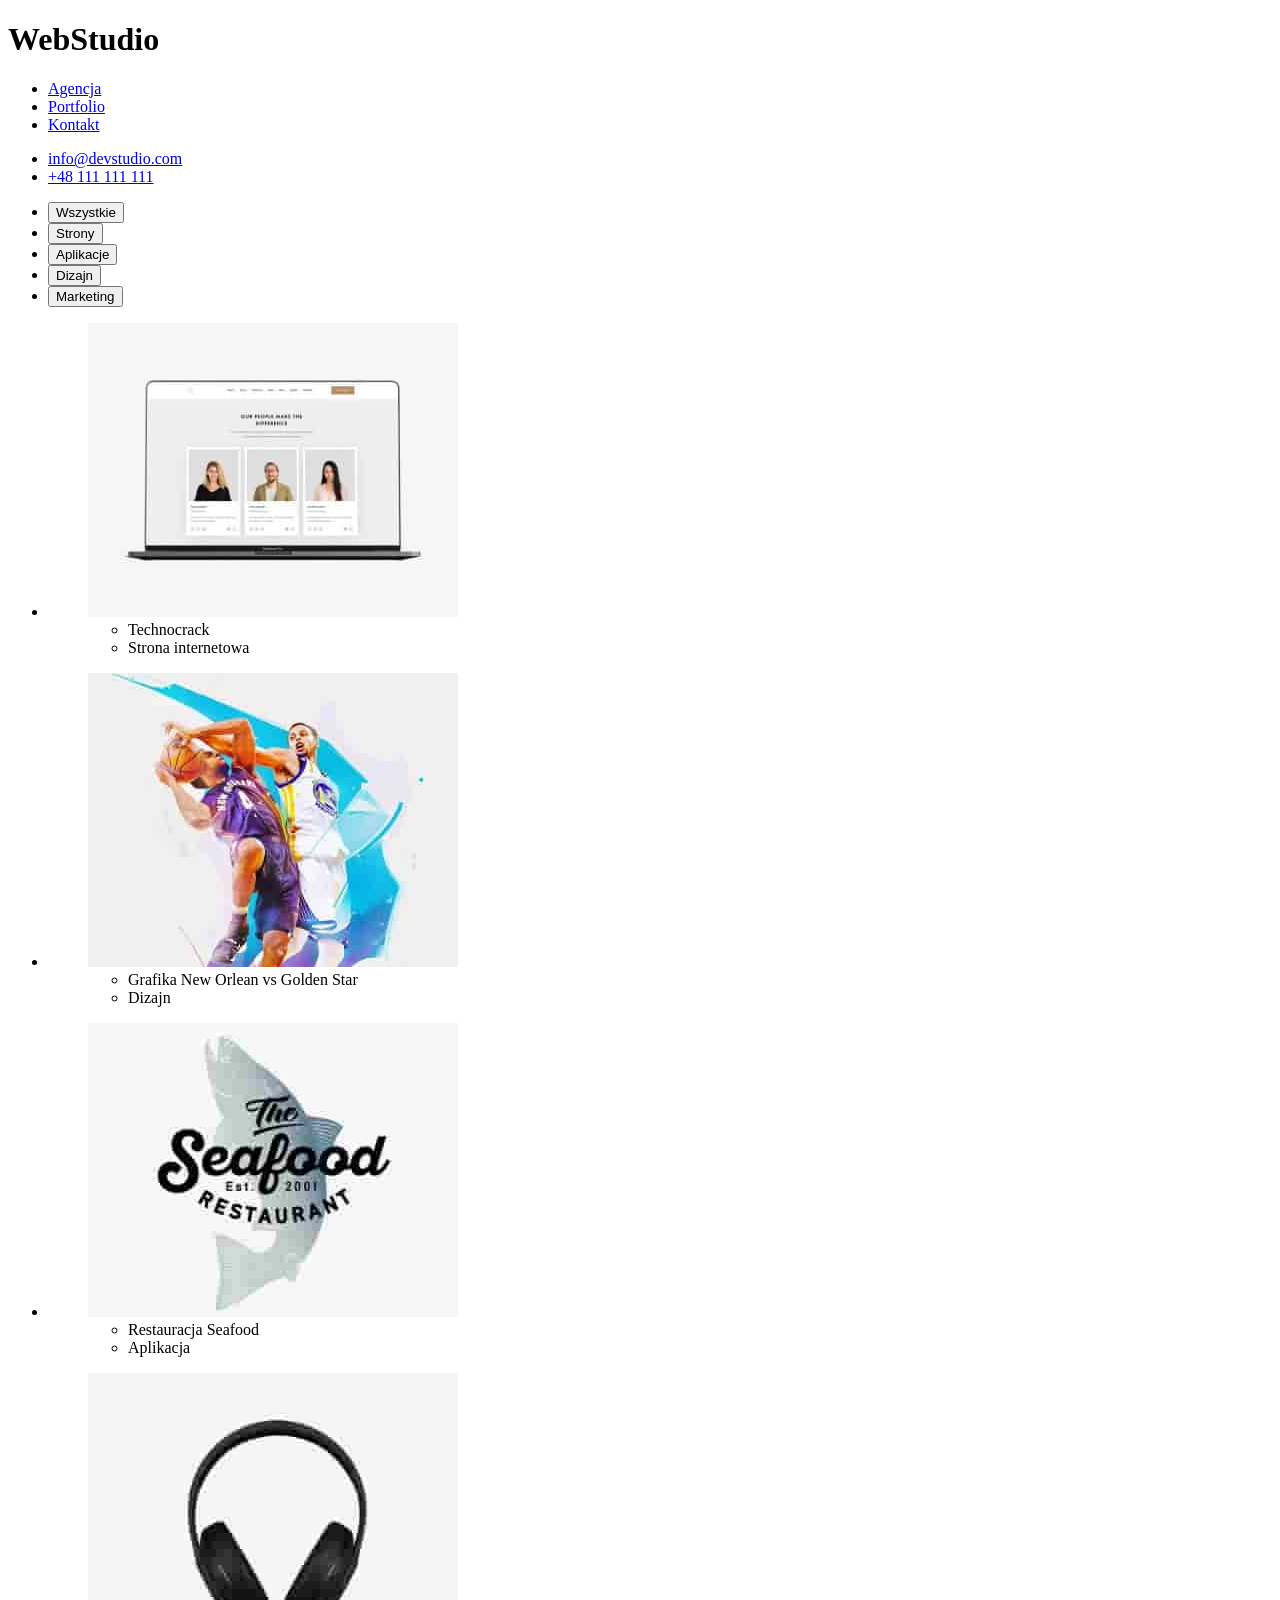
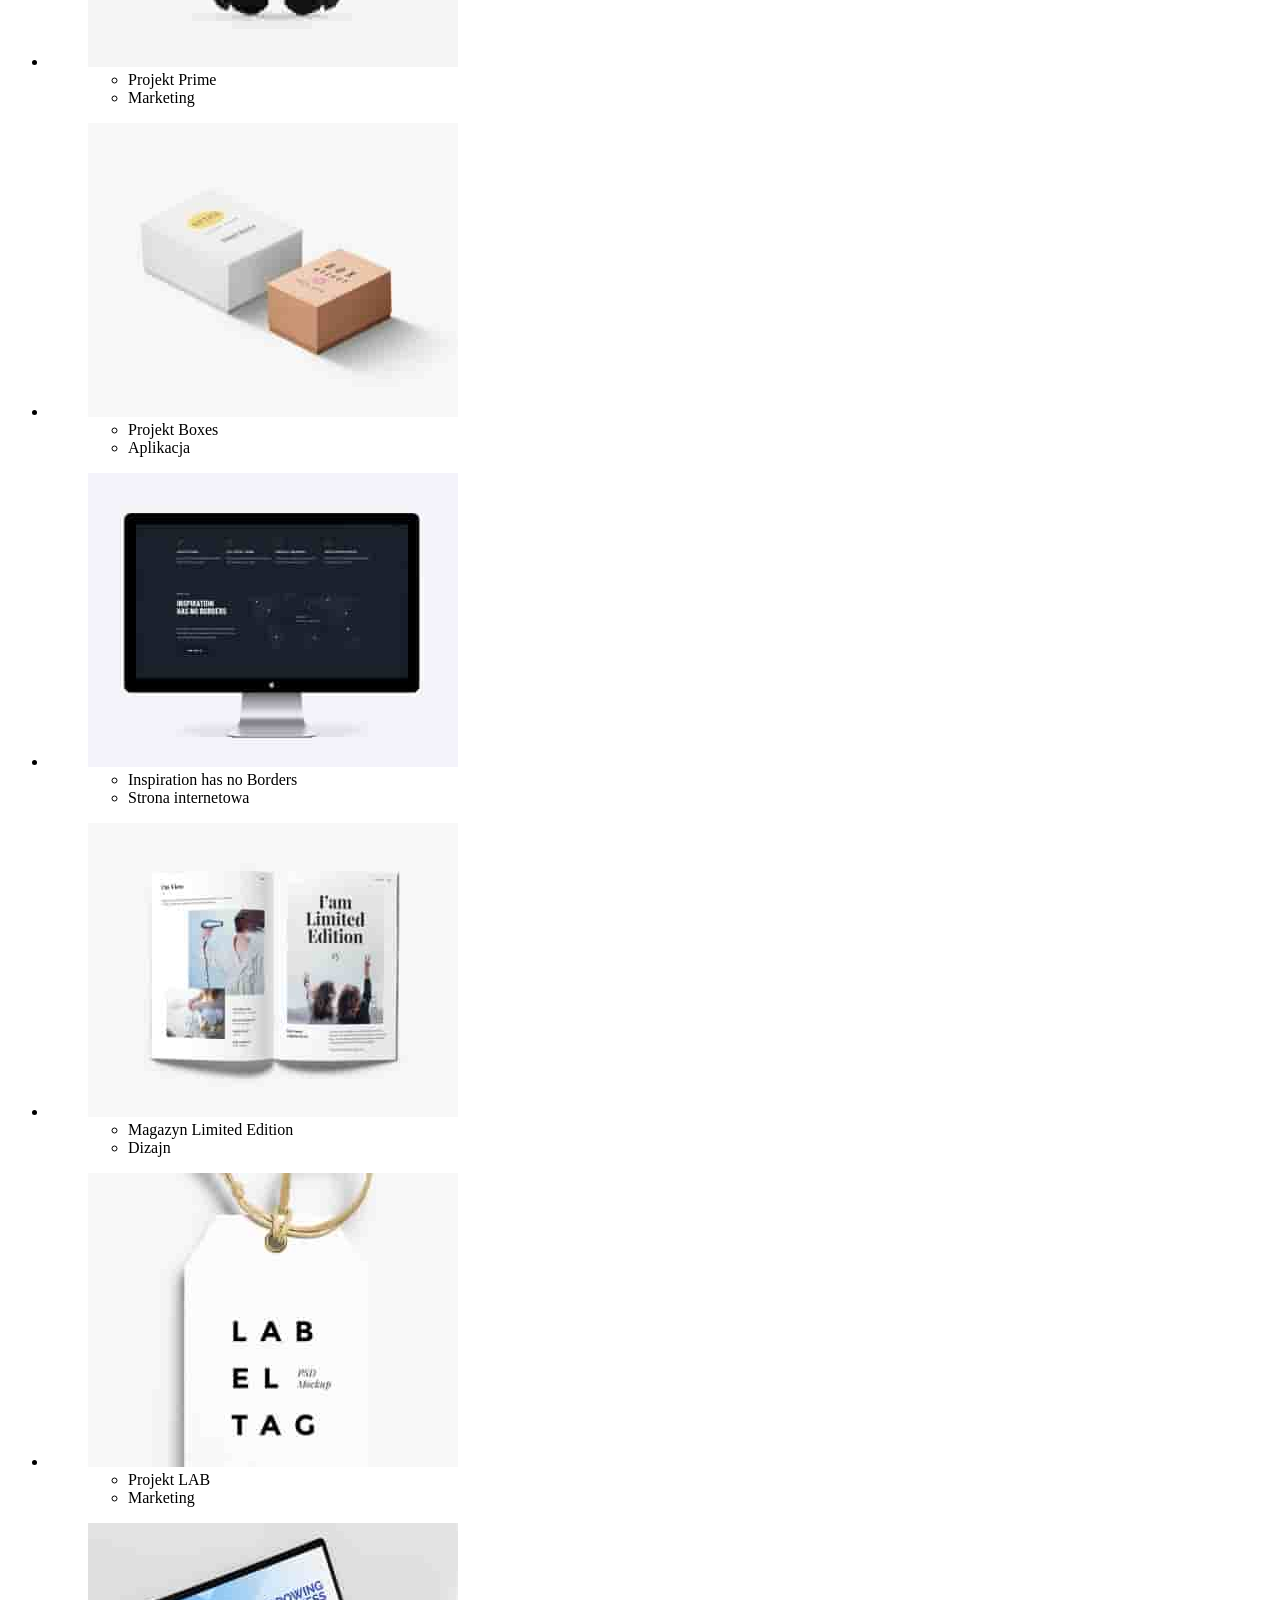
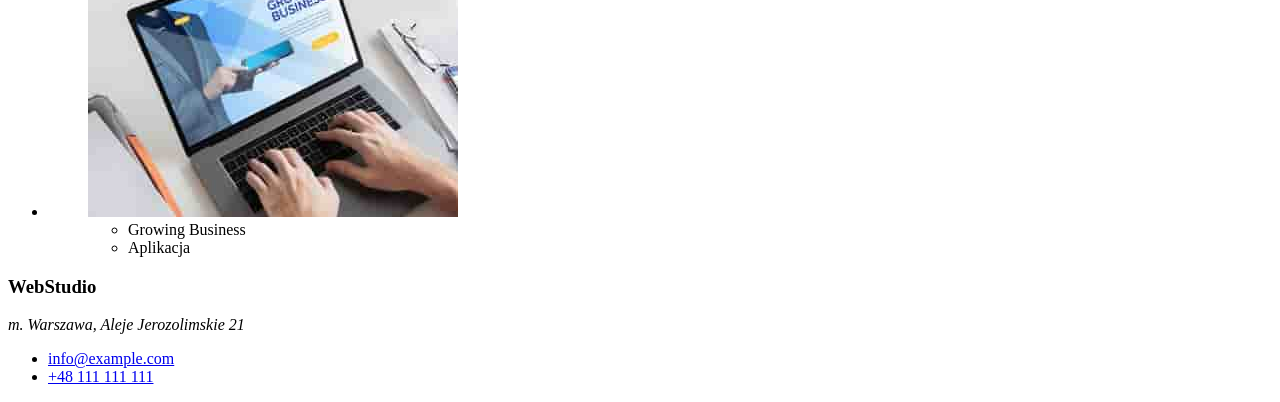
==== portfolio.html @ de47b0f1 "try-1" ====
<!DOCTYPE html>
<html lang="en">
<head>
    <meta charset="UTF-8">
    <meta http-equiv="X-UA-Compatible" content="IE=edge">
    <meta name="viewport" content="width=device-width, initial-scale=1.0">
    <title>Zadanie domowe studentów #2</title>
    <link rel="preconnect" href="https://fonts.googleapis.com">
    <link rel="preconnect" href="https://fonts.gstatic.com" crossorigin>
    <link href="https://fonts.googleapis.com/css2?family=Raleway:wght@700&family=Roboto:wght@400;500;700;900&display=swap"
        rel="stylesheet">
    <link rel="stylesheet" href="./css/styles.csS" />
</head>
<body>
    <header>
        <h1><span class="web">Web</span>Studio</h1>
        <nav>
            <ul>
                <li><a href="./index.html">Agencja</a></li>
                <li><a href="./portfolio.html">Portfolio</a></li>
                <li><a href="#Kontakt">Kontakt</a></li>
            </ul>
        </nav>
        <ul>
            <li><a href="mailto:info@devstudio.com">info@devstudio.com</a></li>
            <li><a href="tel:+48111111111">+48 111 111 111</a></li>
        </ul>
    </header>
    <ul>
        <li><button type="button">Wszystkie</button></li>
        <li><button type="button">Strony</button></li>
        <li><button type="button">Aplikacje</button></li>
        <li><button type="button">Dizajn</button></li>
        <li><button type="button">Marketing</button></li>
    </ul>
    <ul>
        <li>
            <figure>
                <img src="./images/project-1.jpg" alt="Laptop" width="370" height="294">
                <figcaption>
                    <ul>
                        <li>Technocrack</li>
                        <li>Strona internetowa</li>
                    </ul>
                </figcaption>
            </figure>
        </li>
        <li>
            <figure>
                <img src="./images/project-2.jpg" alt="Koszykarze w akcji" width="370" height="294">
                <figcaption>
                    <ul>
                        <li>Grafika New Orlean vs Golden Star</li>
                        <li>Dizajn</li>
                    </ul>
                </figcaption>
            </figure>
        </li>
        <li>
            <figure>
                <img src="./images/project-3.jpg" alt="Logo restauracji" width="370" height="294">
                <figcaption>
                    <ul>
                        <li>Restauracja Seafood</li>
                        <li>Aplikacja</li>
                    </ul>
                </figcaption>
            </figure>
        </li>
        <li>
            <figure>
                <img src="./images/project-4.jpg" alt="Słuchawki nauszne" width="370" height="294">
                <figcaption>
                    <ul>
                        <li>Projekt Prime</li>
                        <li>Marketing</li>
                    </ul>
                </figcaption>
            </figure>
        </li>
        <li>
            <figure>
                <img src="./images/project-5.jpg" alt="Pudełka" wwidth="370" height="294">
                <figcaption>
                    <ul>
                        <li>Projekt Boxes</li>
                        <li>Aplikacja</li>
                    </ul>
                </figcaption>
            </figure>
        </li>
        <li>
            <figure>
                <img src="./images/project-6.jpg" alt="Monitor" wwidth="370" height="294">
                <figcaption>
                    <ul>
                        <li>Inspiration has no Borders</li>
                        <li>Strona internetowa</li>
                    </ul>
                </figcaption>
            </figure>
        </li>
        <li>
            <figure>
                <img src="./images/project-7.jpg" alt="Otwarta książka" wwidth="370" height="294">
                <figcaption>
                    <ul>
                        <li>Magazyn Limited Edition</li>
                        <li>Dizajn</li>
                    </ul>
                </figcaption>
            </figure>
        </li>
        <li>
            <figure>
                <img src="./images/project-8.jpg" alt="Label" wwidth="370" height="294">
                <figcaption>
                    <ul>
                        <li>Projekt LAB</li>
                        <li>Marketing</li>
                    </ul>
                </figcaption>
            </figure>
        </li>
        <li>
            <figure>
                <img src="./images/project-9.jpg" alt="Laptop" wwidth="370" height="294">
                <figcaption>
                    <ul>
                        <li>Growing Business</li>
                        <li>Aplikacja</li>
                    </ul>
                </figcaption>
            </figure>
        </li>
    </ul>
    <footer>
        <h3><span class="web">Web</span>Studio</h3>
        <address>
            m. Warszawa, Aleje Jerozolimskie 21
        </address>
        <ul>
            <li><a href="mailto:info@example.com">info@example.com</a></li>
            <li><a href="tel:+48111111111">+48 111 111 111</a></li>
        </ul>
    </footer>
</body>
</html>
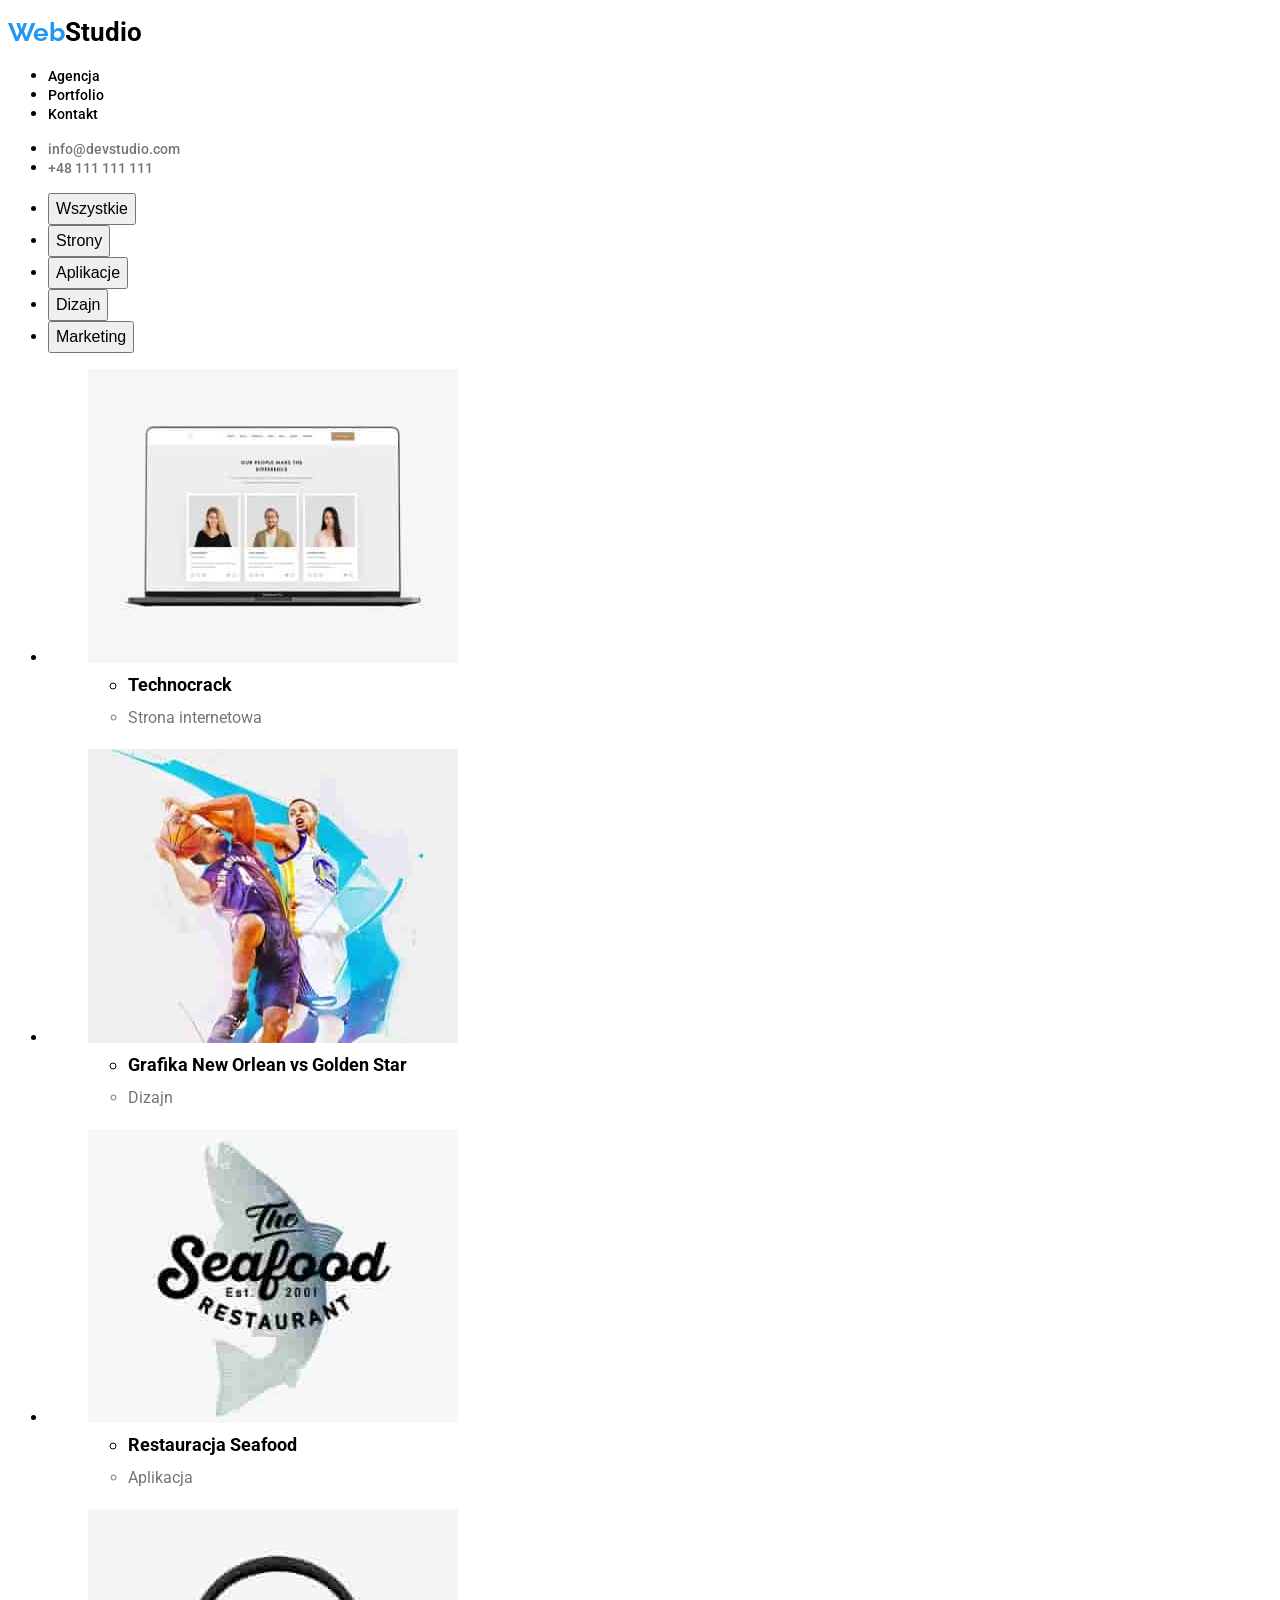
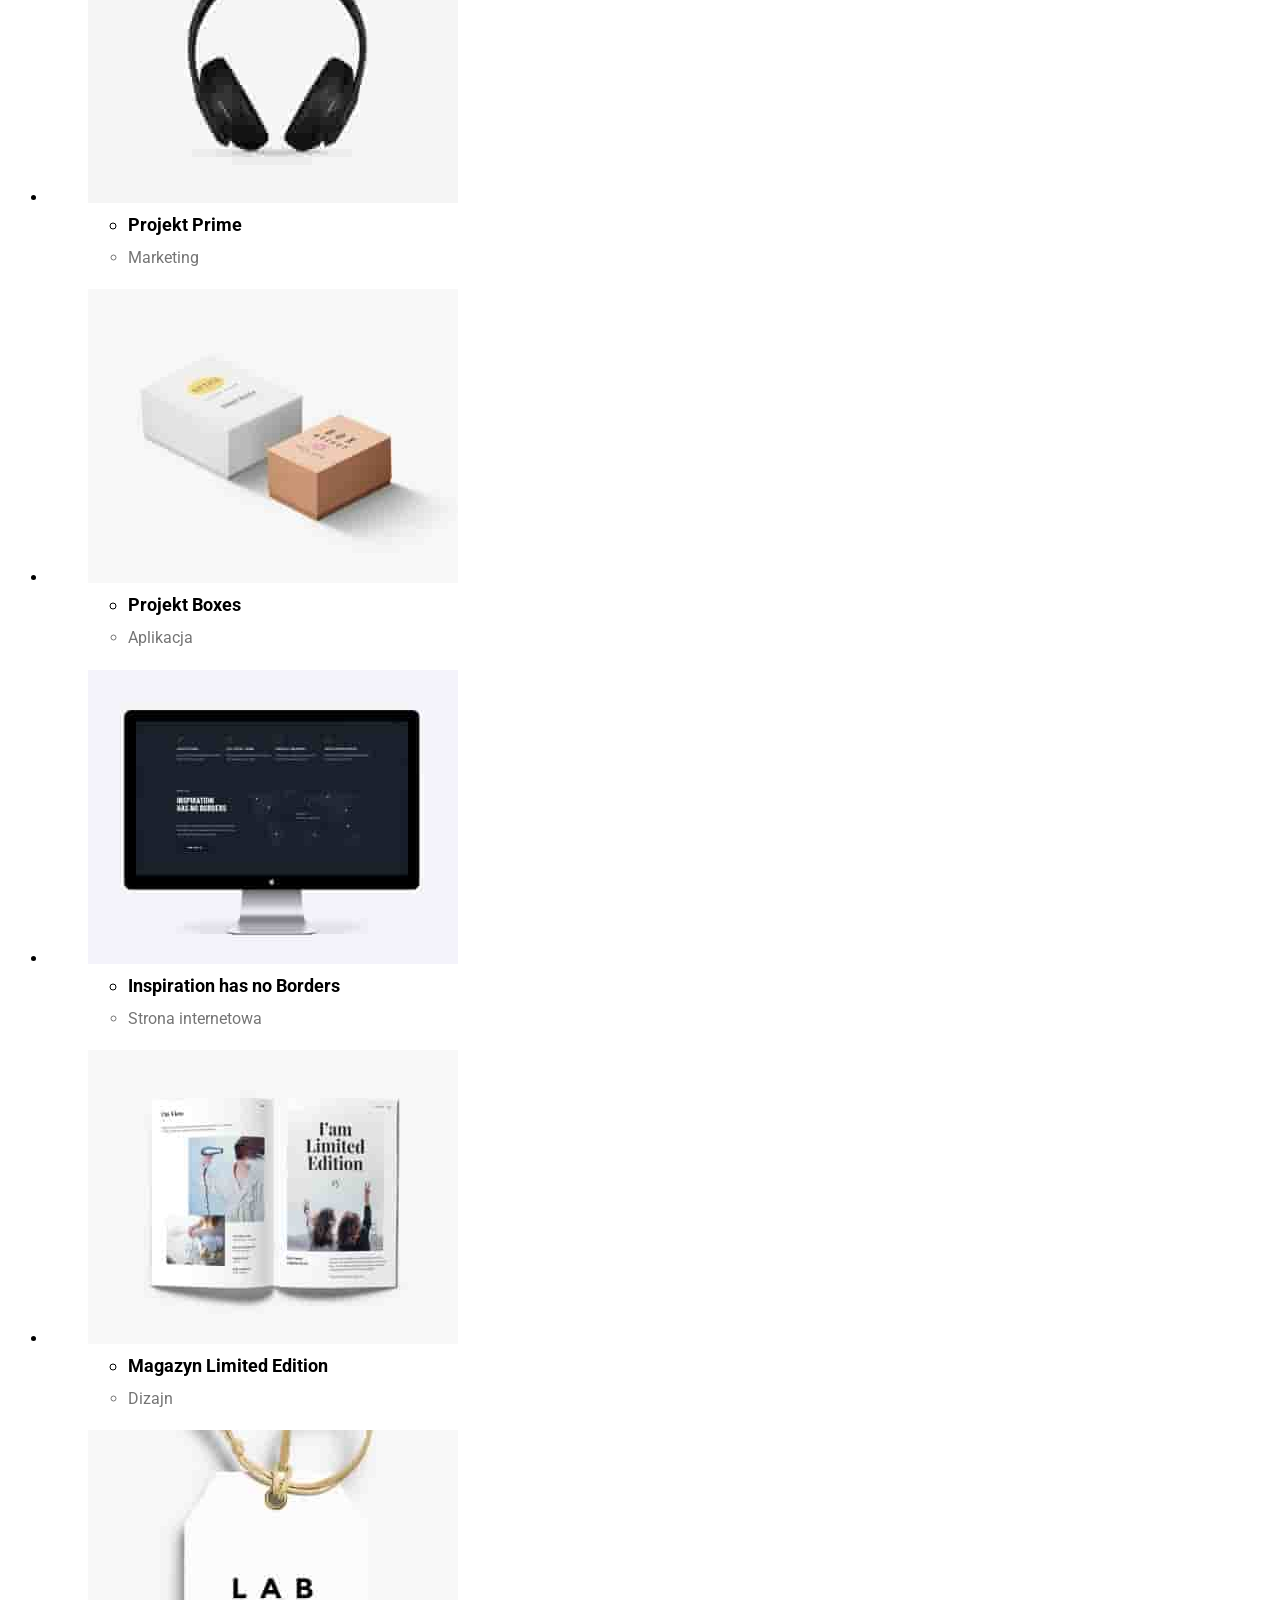
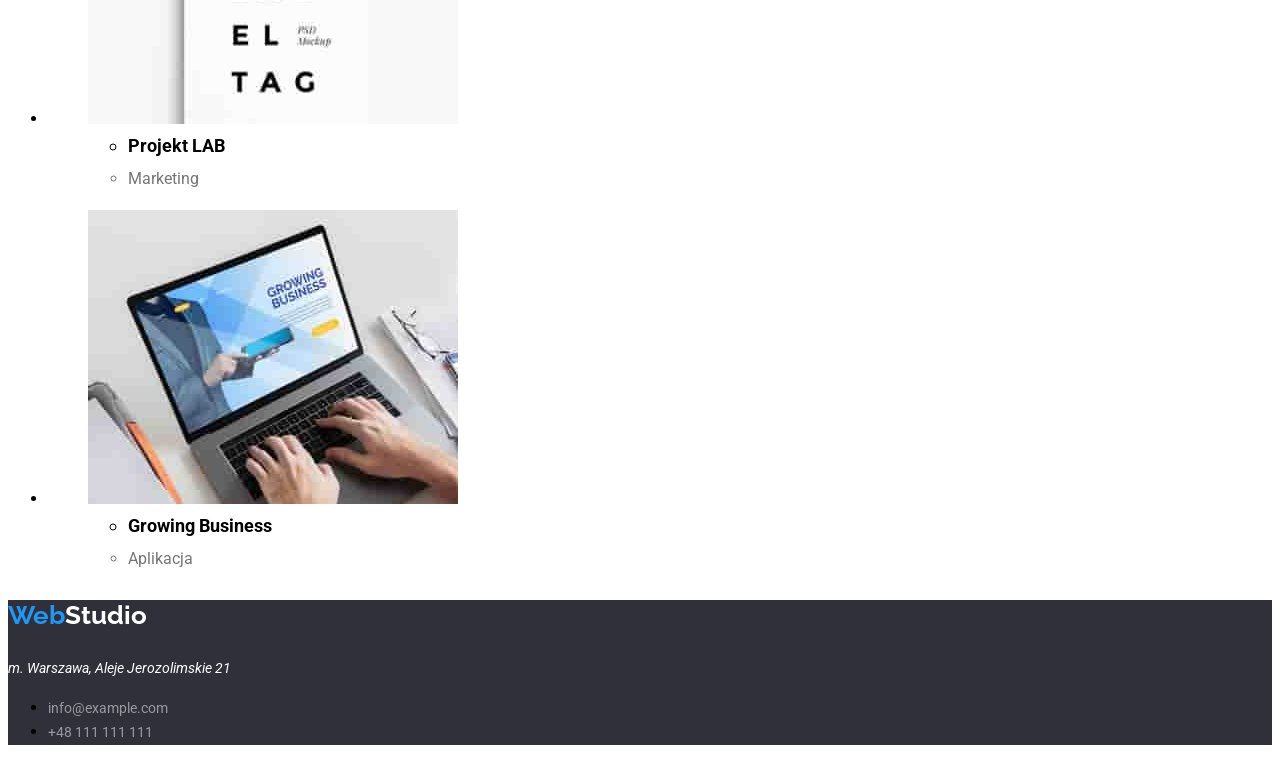
==== commit 11597ea2: "init" ====
--- a/portfolio.html
+++ b/portfolio.html
@@ -1,148 +1,219 @@
 <!DOCTYPE html>
 <html lang="en">
-<head>
-    <meta charset="UTF-8">
-    <meta http-equiv="X-UA-Compatible" content="IE=edge">
-    <meta name="viewport" content="width=device-width, initial-scale=1.0">
+  <head>
+    <meta charset="UTF-8" />
+    <meta http-equiv="X-UA-Compatible" content="IE=edge" />
+    <meta name="viewport" content="width=device-width, initial-scale=1.0" />
+    <link rel="preconnect" href="https://fonts.googleapis.com" />
+    <link rel="preconnect" href="https://fonts.gstatic.com" crossorigin />
+    <link
+      href="https://fonts.googleapis.com/css2?family=Raleway:wght@700&family=Roboto:wght@400;500;700;900&display=swap"
+      rel="stylesheet"
+    />
+    <link rel="stylesheet" href="./css/styles.css" />
     <title>Zadanie domowe studentów #2</title>
-    <link rel="preconnect" href="https://fonts.googleapis.com">
-    <link rel="preconnect" href="https://fonts.gstatic.com" crossorigin>
-    <link href="https://fonts.googleapis.com/css2?family=Raleway:wght@700&family=Roboto:wght@400;500;700;900&display=swap"
-        rel="stylesheet">
-    <link rel="stylesheet" href="./css/styles.csS" />
-</head>
-<body>
+  </head>
+  <body>
     <header>
-        <h1><span class="web">Web</span>Studio</h1>
-        <nav>
-            <ul>
-                <li><a href="./index.html">Agencja</a></li>
-                <li><a href="./portfolio.html">Portfolio</a></li>
-                <li><a href="#Kontakt">Kontakt</a></li>
-            </ul>
-        </nav>
+      <h1 class="logo">
+        <a href="./index.html"><span>Web</span>Studio</a>
+      </h1>
+      <nav>
         <ul>
-            <li><a href="mailto:info@devstudio.com">info@devstudio.com</a></li>
-            <li><a href="tel:+48111111111">+48 111 111 111</a></li>
+          <li><a class="nav-link" href="./index.html">Agencja</a></li>
+          <li>
+            <a class="nav-link" href="./portfolio.html">Portfolio</a>
+          </li>
+          <li><a class="nav-link" href="#Kontakt">Kontakt</a></li>
         </ul>
+      </nav>
+      <ul>
+        <li>
+          <a class="contact-link-header" href="mailto:info@devstudio.com"
+            >info@devstudio.com</a
+          >
+        </li>
+        <li>
+          <a class="contact-link-header" href="tel:+48111111111"
+            >+48 111 111 111</a
+          >
+        </li>
+      </ul>
     </header>
-    <ul>
-        <li><button type="button">Wszystkie</button></li>
-        <li><button type="button">Strony</button></li>
-        <li><button type="button">Aplikacje</button></li>
-        <li><button type="button">Dizajn</button></li>
-        <li><button type="button">Marketing</button></li>
-    </ul>
-    <ul>
-        <li>
-            <figure>
-                <img src="./images/project-1.jpg" alt="Laptop" width="370" height="294">
-                <figcaption>
-                    <ul>
-                        <li>Technocrack</li>
-                        <li>Strona internetowa</li>
-                    </ul>
-                </figcaption>
-            </figure>
-        </li>
-        <li>
-            <figure>
-                <img src="./images/project-2.jpg" alt="Koszykarze w akcji" width="370" height="294">
-                <figcaption>
-                    <ul>
-                        <li>Grafika New Orlean vs Golden Star</li>
-                        <li>Dizajn</li>
-                    </ul>
-                </figcaption>
-            </figure>
-        </li>
-        <li>
-            <figure>
-                <img src="./images/project-3.jpg" alt="Logo restauracji" width="370" height="294">
-                <figcaption>
-                    <ul>
-                        <li>Restauracja Seafood</li>
-                        <li>Aplikacja</li>
-                    </ul>
-                </figcaption>
-            </figure>
-        </li>
-        <li>
-            <figure>
-                <img src="./images/project-4.jpg" alt="Słuchawki nauszne" width="370" height="294">
-                <figcaption>
-                    <ul>
-                        <li>Projekt Prime</li>
-                        <li>Marketing</li>
-                    </ul>
-                </figcaption>
-            </figure>
-        </li>
-        <li>
-            <figure>
-                <img src="./images/project-5.jpg" alt="Pudełka" wwidth="370" height="294">
-                <figcaption>
-                    <ul>
-                        <li>Projekt Boxes</li>
-                        <li>Aplikacja</li>
-                    </ul>
-                </figcaption>
-            </figure>
-        </li>
-        <li>
-            <figure>
-                <img src="./images/project-6.jpg" alt="Monitor" wwidth="370" height="294">
-                <figcaption>
-                    <ul>
-                        <li>Inspiration has no Borders</li>
-                        <li>Strona internetowa</li>
-                    </ul>
-                </figcaption>
-            </figure>
-        </li>
-        <li>
-            <figure>
-                <img src="./images/project-7.jpg" alt="Otwarta książka" wwidth="370" height="294">
-                <figcaption>
-                    <ul>
-                        <li>Magazyn Limited Edition</li>
-                        <li>Dizajn</li>
-                    </ul>
-                </figcaption>
-            </figure>
-        </li>
-        <li>
-            <figure>
-                <img src="./images/project-8.jpg" alt="Label" wwidth="370" height="294">
-                <figcaption>
-                    <ul>
-                        <li>Projekt LAB</li>
-                        <li>Marketing</li>
-                    </ul>
-                </figcaption>
-            </figure>
-        </li>
-        <li>
-            <figure>
-                <img src="./images/project-9.jpg" alt="Laptop" wwidth="370" height="294">
-                <figcaption>
-                    <ul>
-                        <li>Growing Business</li>
-                        <li>Aplikacja</li>
-                    </ul>
-                </figcaption>
-            </figure>
-        </li>
+    <div>
+      <ul>
+        <li><button class="filter-btn">Wszystkie</button></li>
+        <li><button class="filter-btn">Strony</button></li>
+        <li><button class="filter-btn">Aplikacje</button></li>
+        <li><button class="filter-btn">Dizajn</button></li>
+        <li><button class="filter-btn">Marketing</button></li>
+      </ul>
+    </div>
+    <ul class="portfolio">
+      <li>
+        <figure>
+          <img
+            src="./images/project-1.jpg"
+            alt="Laptop"
+            width="370"
+            height="294"
+          />
+          <figcaption>
+            <ul>
+              <li class="caption">Technocrack</li>
+              <li class="subcaption">Strona internetowa</li>
+            </ul>
+          </figcaption>
+        </figure>
+      </li>
+      <li>
+        <figure>
+          <img
+            src="./images/project-2.jpg"
+            alt="Koszykarze w akcji"
+            width="370"
+            height="294"
+          />
+          <figcaption>
+            <ul>
+              <li class="caption">Grafika New Orlean vs Golden Star</li>
+              <li class="subcaption">Dizajn</li>
+            </ul>
+          </figcaption>
+        </figure>
+      </li>
+      <li>
+        <figure>
+          <img
+            src="./images/project-3.jpg"
+            alt="Logo restauracji"
+            width="370"
+            height="294"
+          />
+          <figcaption>
+            <ul>
+              <li class="caption">Restauracja Seafood</li>
+              <li class="subcaption">Aplikacja</li>
+            </ul>
+          </figcaption>
+        </figure>
+      </li>
+      <li>
+        <figure>
+          <img
+            src="./images/project-4.jpg"
+            alt="Słuchawki nauszne"
+            width="370"
+            height="294"
+          />
+          <figcaption>
+            <ul>
+              <li class="caption">Projekt Prime</li>
+              <li class="subcaption">Marketing</li>
+            </ul>
+          </figcaption>
+        </figure>
+      </li>
+      <li>
+        <figure>
+          <img
+            src="./images/project-5.jpg"
+            alt="Pudełka"
+            width="370"
+            height="294"
+          />
+          <figcaption>
+            <ul>
+              <li class="caption">Projekt Boxes</li>
+              <li class="subcaption">Aplikacja</li>
+            </ul>
+          </figcaption>
+        </figure>
+      </li>
+      <li>
+        <figure>
+          <img
+            src="./images/project-6.jpg"
+            alt="Monitor"
+            width="370"
+            height="294"
+          />
+          <figcaption>
+            <ul>
+              <li class="caption">Inspiration has no Borders</li>
+              <li class="subcaption">Strona internetowa</li>
+            </ul>
+          </figcaption>
+        </figure>
+      </li>
+      <li>
+        <figure>
+          <img
+            src="./images/project-7.jpg"
+            alt="Otwarta książka"
+            width="370"
+            height="294"
+          />
+          <figcaption>
+            <ul>
+              <li class="caption">Magazyn Limited Edition</li>
+              <li class="subcaption">Dizajn</li>
+            </ul>
+          </figcaption>
+        </figure>
+      </li>
+      <li>
+        <figure>
+          <img
+            src="./images/project-8.jpg"
+            alt="Label"
+            width="370"
+            height="294"
+          />
+          <figcaption>
+            <ul>
+              <li class="caption">Projekt LAB</li>
+              <li class="subcaption">Marketing</li>
+            </ul>
+          </figcaption>
+        </figure>
+      </li>
+      <li>
+        <figure>
+          <img
+            src="./images/project-9.jpg"
+            alt="Laptop"
+            width="370"
+            height="294"
+          />
+          <figcaption>
+            <ul>
+              <li class="caption">Growing Business</li>
+              <li class="subcaption">Aplikacja</li>
+            </ul>
+          </figcaption>
+        </figure>
+      </li>
     </ul>
     <footer>
-        <h3><span class="web">Web</span>Studio</h3>
-        <address>
-            m. Warszawa, Aleje Jerozolimskie 21
-        </address>
-        <ul>
-            <li><a href="mailto:info@example.com">info@example.com</a></li>
-            <li><a href="tel:+48111111111">+48 111 111 111</a></li>
-        </ul>
+      <h3 class="logo">
+        <a href="./index.html"
+          ><span>Web</span><span class="logo-footer">Studio</span></a
+        >
+      </h3>
+      <address class="address">m. Warszawa, Aleje Jerozolimskie 21</address>
+      <ul>
+        <li>
+          <a class="contact-link-footer" href="mailto:info@example.com"
+            >info@example.com</a
+          >
+        </li>
+        <li>
+          <a class="contact-link-footer" href="tel:+48111111111"
+            >+48 111 111 111</a
+          >
+        </li>
+      </ul>
     </footer>
-</body>
-</html>+  </body>
+</html>
--- a/css/styles.css
+++ b/css/styles.css
@@ -0,0 +1,137 @@
+body {
+  font-family: "Roboto", sans-serif;
+  color: var(--text-color-global);
+  background-color: var(--background-light);
+}
+header {
+  background-color: var(--background-light);
+}
+footer {
+  background-color: var(--backgroud-dark);
+}
+:root {
+  --backgroud-dark: #2f303a;
+  --background-light: #ffffff;
+  --logo-1: #2196f3;
+  --logo-2: #000000;
+  --logo-3: #ffffff;
+  --active1: #2196f3;
+  --active2: #ffffff;
+  --contact-header: #757575;
+  --contact-footer: hsl(0, 0%, 60%);
+  --address: #ffffff;
+  --main-header: #ffffff;
+  --main-btn-background: #2196f3;
+  --main-btn-text: #ffffff;
+  --text-global: #212121;
+  --text-content: #757575;
+}
+.nav-link {
+  text-decoration: none;
+  color: var(--text-color-global);
+  font-size: 14px;
+  line-height: 1.14;
+  font-weight: 500;
+}
+.contact-link-header {
+  color: var(--contact-header);
+  text-decoration: none;
+  font-size: 14px;
+  line-height: 1.14;
+  font-weight: 500;
+}
+.contact-link-footer {
+  color: var(--contact-footer);
+  text-decoration: none;
+  font-size: 14px;
+  line-height: 1.71;
+}
+.address {
+  color: var(--address);
+  font-size: 14px;
+  line-height: 1.71;
+}
+.contact-link-header:focus,
+.contact-link-header:hover,
+.contact-link-footer:focus,
+.contact-link-footer:hover,
+.nav-link:focus,
+.nav-link:hover {
+  color: var(--active1);
+}
+.filter-btn {
+  font-size: 16px;
+  line-height: 1.63;
+  font-weight: 500;
+  cursor: pointer;
+}
+.filter-btn:focus,
+.filter-btn:hover {
+  color: var(--active2);
+  background-color: var(--active1);
+}
+.article p {
+  color: var(--text-content);
+  line-height: 1.71;
+}
+.article {
+  font-size: 14px;
+  line-height: 1.14;
+}
+.team {
+  line-height: 1.19;
+}
+.team .caption {
+  font-size: 16px;
+  font-weight: 500;
+}
+.team .subcaption {
+  color: var(--text-content);
+  font-size: 16px;
+}
+.portfolio .caption {
+  font-size: 18px;
+  line-height: 2;
+  font-weight: 700;
+}
+.portfolio .subcaption {
+  color: var(--text-content);
+  font-size: 16px;
+  line-height: 1.88;
+}
+.main-background {
+  background-color: var(--backgroud-dark);
+}
+.main-background h2 {
+  color: var(--main-header);
+  font-size: 44px;
+  line-height: 1.36;
+}
+.main-background button {
+  color: var(--main-btn-text);
+  background-color: var(--main-btn-background);
+  font-size: 16px;
+  line-height: 1.88;
+  font-weight: 700;
+  cursor: pointer;
+}
+.logo {
+  font-size: 26px;
+  line-height: 1.19;
+  text-decoration: none;
+}
+.logo a {
+  text-decoration: none;
+  color: var(--logo-2);
+}
+.logo span {
+  font-family: "raleway";
+  color: var(--logo-1);
+}
+.logo .logo-footer {
+  color: var(--logo-3);
+}
+.section-header {
+  font-size: 36px;
+  line-height: 1.17;
+}
